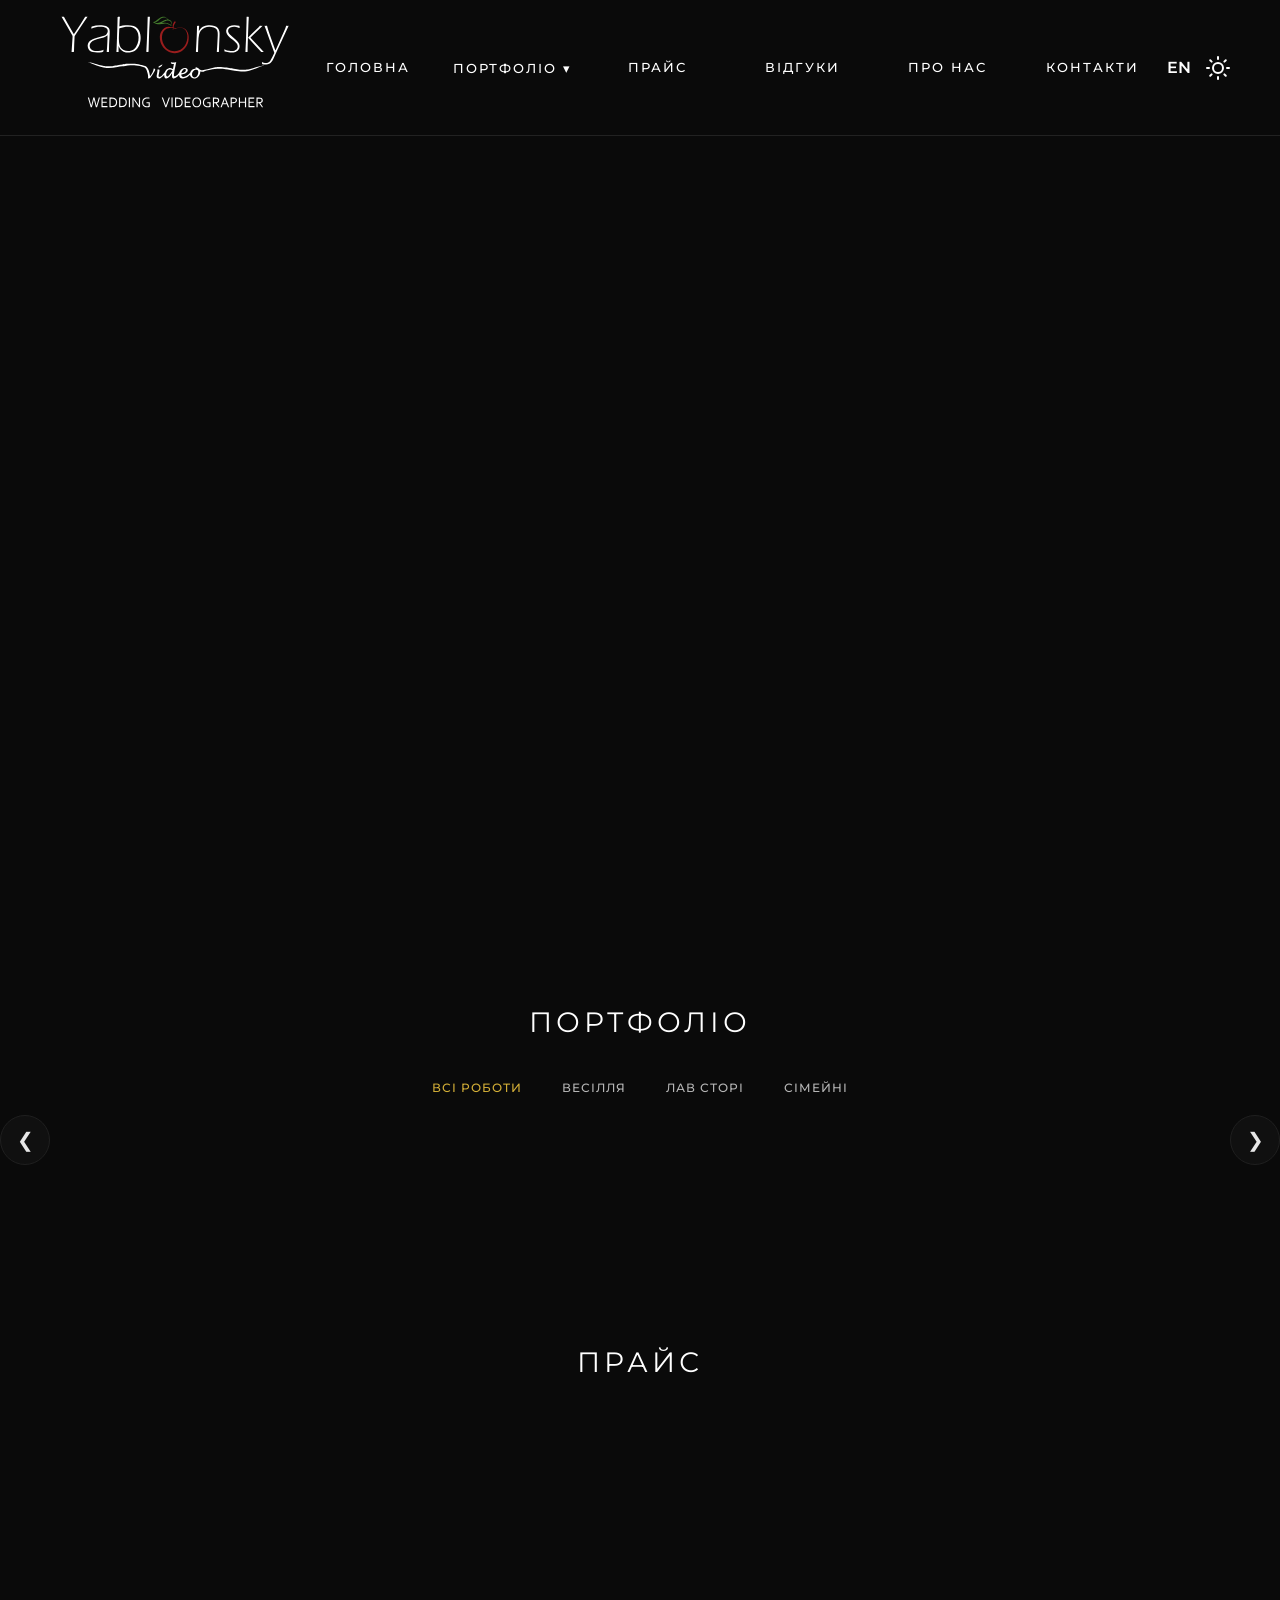
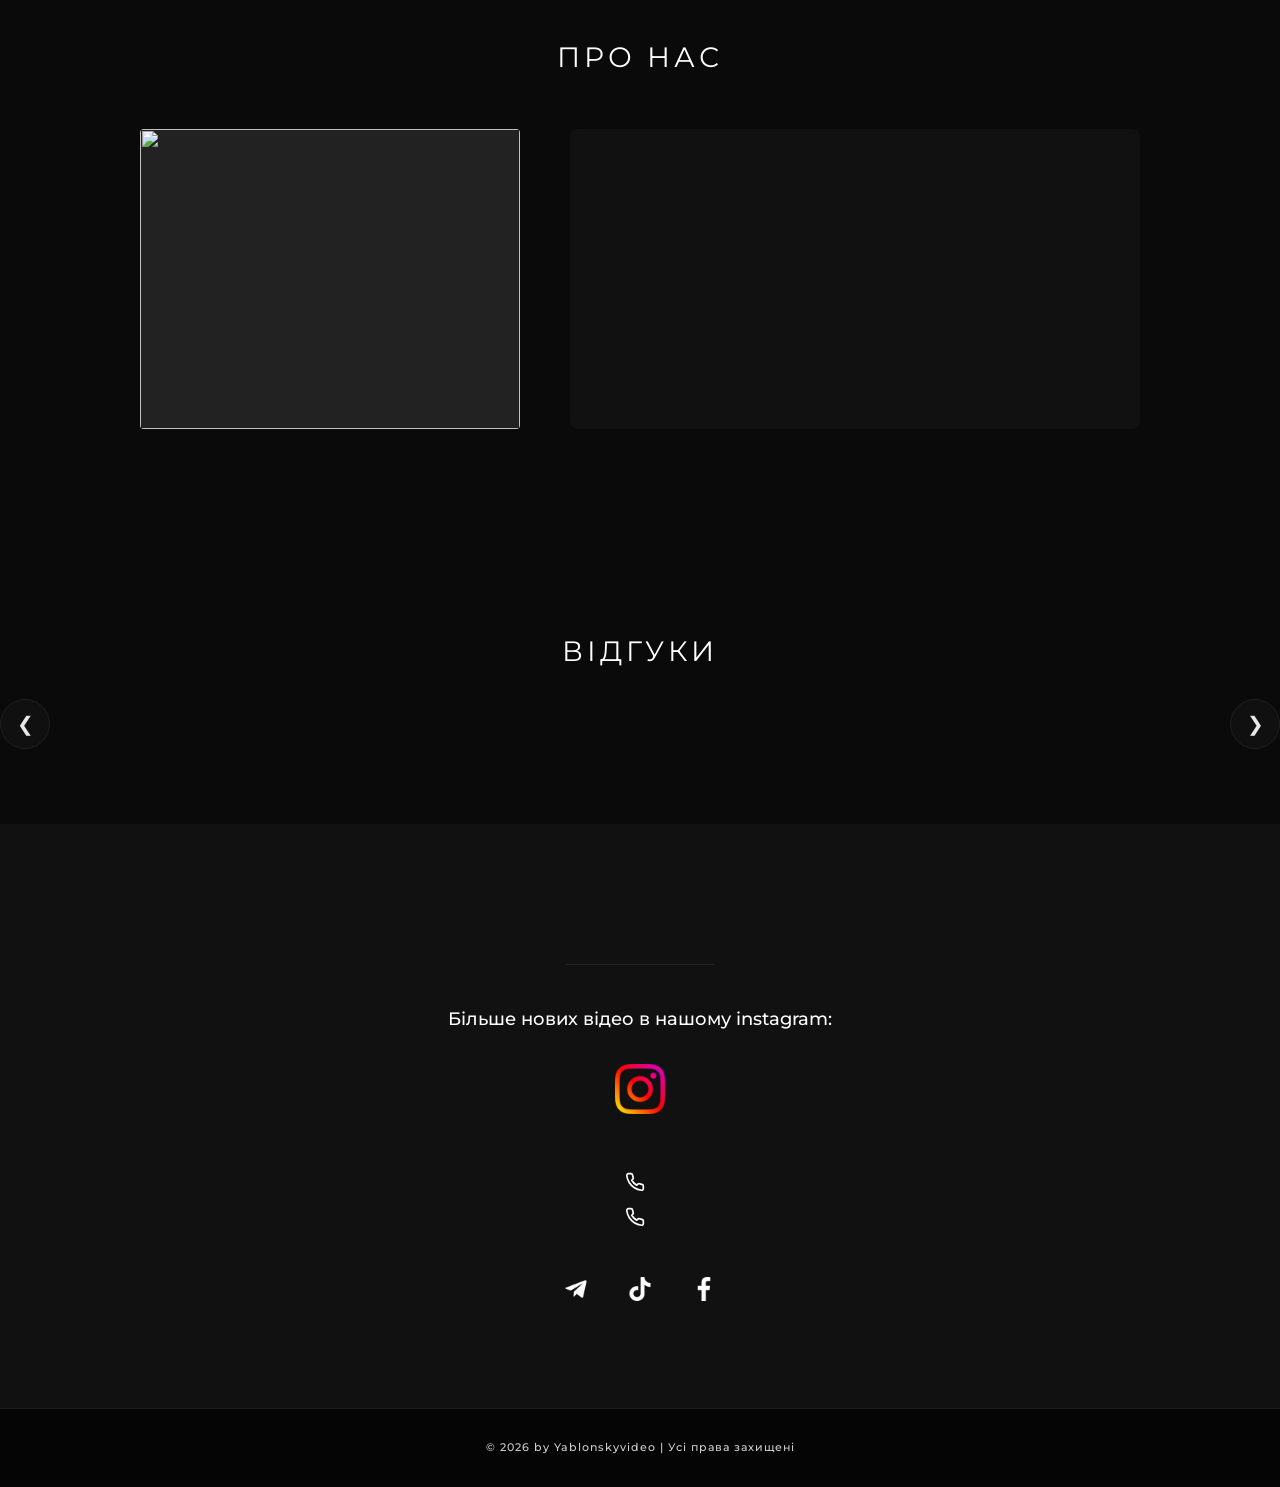
==== static/index.html @ 1088058c "Update index.html" ====
<!DOCTYPE html>
<html lang="uk">
<head>
    <meta charset="UTF-8">
    <meta name="viewport" content="width=device-width, initial-scale=1.0">
    <title>Yablonsky video / wedding videographer</title>
    <style>
        .header {
            display: grid !important;
            grid-template-columns: 1fr auto 1fr !important;
            align-items: center !important;
            min-height: 80px !important;
            background-color: #0a0a0a !important;
            visibility: visible !important;
            position: fixed !important;
            width: 100% !important;
            top: 0 !important;
            z-index: 1000 !important;
        }
        .logo-container {
            width: 250px !important;
            min-height: 50px !important;
        }
    </style>
    <link rel="icon" href="assets/favicon.png?v=2" type="image/png">
    <link rel="preconnect" href="https://fonts.googleapis.com">
    <link rel="preconnect" href="https://fonts.gstatic.com" crossorigin>
    <link href="https://fonts.googleapis.com/css2?family=Montserrat:wght@300;400;500;600&family=Playfair+Display:ital@1&display=swap" rel="stylesheet">
    <link rel="stylesheet" href="style.css">
</head>
<body data-theme="dark">
<header class="header">
    <a href="#hero" class="logo-container" id="logo-wrapper"></a>
    <nav class="nav">
        <a href="#hero" data-i18n="nav_home">ГОЛОВНА</a>
        <div class="dropdown">
            <a href="#portfolio" class="dropbtn" id="main-portfolio-btn" data-i18n="nav_portfolio">ПОРТФОЛІО ▾</a>
            <div class="dropdown-content">
                <a href="#portfolio" data-category="wedding" data-i18n="nav_wedding">ВЕСІЛЛЯ</a>
                <a href="#portfolio" data-category="lovestory" data-i18n="nav_lovestory">ЛАВ СТОРІ</a>
                <a href="#portfolio" data-category="family" data-i18n="nav_family">СІМЕЙНІ/ХРЕСТИНИ</a>
            </div>
        </div>
        <a href="#prices" data-i18n="nav_prices">ПРАЙС</a>
        <a href="#reviews" data-i18n="nav_reviews">ВІДГУКИ</a>
        <a href="#about" data-i18n="nav_about">ПРО НАС</a>
        <a href="#contacts" data-i18n="nav_contacts">КОНТАКТИ</a>
    </nav>
    <div class="header-actions">
        <button id="lang-toggle" class="lang-btn">EN</button>
        <button id="theme-toggle">
            <svg class="icon-sun" xmlns="http://www.w3.org/2000/svg" viewBox="0 0 24 24" fill="none" stroke="currentColor" stroke-width="2" stroke-linecap="round" stroke-linejoin="round">
                <circle cx="12" cy="12" r="5"></circle>
                <line x1="12" y1="1" x2="12" y2="3"></line>
                <line x1="12" y1="21" x2="12" y2="23"></line>
                <line x1="4.22" y1="4.22" x2="5.64" y2="5.64"></line>
                <line x1="18.36" y1="18.36" x2="19.78" y2="19.78"></line>
                <line x1="1" y1="12" x2="3" y2="12"></line>
                <line x1="21" y1="12" x2="23" y2="12"></line>
                <line x1="4.22" y1="19.78" x2="5.64" y2="18.36"></line>
                <line x1="18.36" y1="5.64" x2="19.78" y2="4.22"></line>
            </svg>
            <svg class="icon-moon" xmlns="http://www.w3.org/2000/svg" viewBox="0 0 24 24" fill="none" stroke="currentColor" stroke-width="2" stroke-linecap="round" stroke-linejoin="round">
                <path d="M21 12.79A9 9 0 1 1 11.21 3 7 7 0 0 0 21 12.79z"></path>
            </svg>
        </button>
        <button id="mobile-menu-btn" class="mobile-only">
            <svg xmlns="http://www.w3.org/2000/svg" width="24" height="24" viewBox="0 0 24 24" fill="none" stroke="currentColor" stroke-width="2" stroke-linecap="round" stroke-linejoin="round"><line x1="3" y1="12" x2="21" y2="12"></line><line x1="3" y1="6" x2="21" y2="6"></line><line x1="3" y1="18" x2="21" y2="18"></line></svg>
        </button>
    </div>
</header>

<div class="mobile-nav-overlay" id="mobile-nav">
    <button id="close-mobile-nav">
        <svg xmlns="http://www.w3.org/2000/svg" width="32" height="32" viewBox="0 0 24 24" fill="none" stroke="currentColor" stroke-width="2" stroke-linecap="round" stroke-linejoin="round"><line x1="18" y1="6" x2="6" y2="18"></line><line x1="6" y1="6" x2="18" y2="18"></line></svg>
    </button>
    <a href="#hero" class="mob-link" data-i18n="nav_home">ГОЛОВНА</a>
    <a href="#portfolio" class="mob-link" data-i18n="nav_portfolio">ПОРТФОЛІО</a>
    <a href="#prices" class="mob-link" data-i18n="nav_prices">ПРАЙС</a>
    <a href="#reviews" class="mob-link" data-i18n="nav_reviews">ВІДГУКИ</a>
    <a href="#about" class="mob-link" data-i18n="nav_about">ПРО НАС</a>
    <a href="#contacts" class="mob-link" data-i18n="nav_contacts">КОНТАКТИ</a>
</div>

<section id="hero" class="hero">
    <video class="hero-bg" id="main-bg-video" autoplay loop muted playsinline>
        <source src="assets/bg-video.mp4" type="video/mp4">
    </video>
</section>

<section id="portfolio" class="portfolio-section fade-in">
    <div class="portfolio-header">
        <h2 class="section-title" data-i18n="section_portfolio">Портфоліо</h2>
        <div class="portfolio-filters" id="portfolio-filters">
            <button class="filter-btn active" data-filter="all" data-i18n="btn_all">Всі роботи</button>
            <button class="filter-btn" data-filter="wedding" data-i18n="btn_wed">Весілля</button>
            <button class="filter-btn" data-filter="lovestory" data-i18n="btn_love">Лав сторі</button>
            <button class="filter-btn" data-filter="family" data-i18n="btn_fam">Сімейні</button>
        </div>
    </div>
    <div class="carousel-container">
        <button class="carousel-btn prev" id="car-prev">❮</button>
        <div class="carousel-viewport">
            <div class="carousel-track" id="portfolio-grid"></div>
        </div>
        <button class="carousel-btn next" id="car-next">❯</button>
    </div>
</section>

<section id="prices" class="prices-section fade-in">
    <h2 class="section-title" data-i18n="section_prices">Прайс</h2>
    <div class="price-grid" id="price-grid-container"></div>
</section>

<section id="about" class="about-section fade-in">
    <h2 class="section-title" data-i18n="section_about">Про нас</h2>
    <div class="section-container">
        <div class="about-grid">
            <div class="about-image">
                <img src="" id="about-img">
            </div>
            <div class="about-text" id="about-text-container"></div>
        </div>
    </div>
</section>

<section id="reviews" class="reviews-section fade-in">
    <h2 class="section-title" data-i18n="section_reviews">Відгуки</h2>
    <div class="carousel-container">
        <button class="carousel-btn prev" id="rev-prev">❮</button>
        <div class="carousel-viewport">
            <div class="carousel-track" id="reviews-grid"></div>
        </div>
        <button class="carousel-btn next" id="rev-next">❯</button>
    </div>
</section>

<section id="contacts" class="contacts-section fade-in">
    <div class="central-content">
        <h2 id="contact-title"></h2>
        <p id="contact-subtitle"></p>

        <div class="separator"></div>

        <p class="insta-text" data-i18n="insta_text">Більше нових відео в нашому instagram:</p>

        <a href="#" class="instagram-main" id="main-insta-link" target="_blank" rel="noopener noreferrer">
            <img src="assets/inst.png" class="insta-img">
        </a>

        <div class="phones">
            <a href="#" id="phone1" class="phone-link">
                <svg viewBox="0 0 24 24" width="20" height="20" stroke="currentColor" fill="none" stroke-width="2" stroke-linecap="round" stroke-linejoin="round"><path d="M22 16.92v3a2 2 0 0 1-2.18 2 19.79 19.79 0 0 1-8.63-3.07 19.5 19.5 0 0 1-6-6 19.79 19.79 0 0 1-3.07-8.67A2 2 0 0 1 4.11 2h3a2 2 0 0 1 2 1.72 12.84 12.84 0 0 0 .7 2.81 2 2 0 0 1-.45 2.11L8.09 9.91a16 16 0 0 0 6 6l1.27-1.27a2 2 0 0 1 2.11-.45 12.84 12.84 0 0 0 2.81.7A2 2 0 0 1 22 16.92z"></path></svg>
                <span id="phone1-text"></span>
            </a>
            <a href="#" id="phone2" class="phone-link">
                <svg viewBox="0 0 24 24" width="20" height="20" stroke="currentColor" fill="none" stroke-width="2" stroke-linecap="round" stroke-linejoin="round"><path d="M22 16.92v3a2 2 0 0 1-2.18 2 19.79 19.79 0 0 1-8.63-3.07 19.5 19.5 0 0 1-6-6 19.79 19.79 0 0 1-3.07-8.67A2 2 0 0 1 4.11 2h3a2 2 0 0 1 2 1.72 12.84 12.84 0 0 0 .7 2.81 2 2 0 0 1-.45 2.11L8.09 9.91a16 16 0 0 0 6 6l1.27-1.27a2 2 0 0 1 2.11-.45 12.84 12.84 0 0 0 2.81.7A2 2 0 0 1 22 16.92z"></path></svg>
                <span id="phone2-text"></span>
            </a>
        </div>

        <div class="social-icons">
            <a href="#" class="social-link" id="tg-link" target="_blank" rel="noopener noreferrer">
                <img src="assets/tg.png" class="social-img">
            </a>
            <a href="#" class="social-link" id="tt-link" target="_blank" rel="noopener noreferrer">
                <img src="assets/tik-tok.png" class="social-img">
            </a>
            <a href="#" class="social-link" id="fb-link" target="_blank" rel="noopener noreferrer">
                <img src="assets/facebook.png" class="social-img">
            </a>
        </div>
    </div>
</section>

<button id="scrollTopBtn" class="scroll-top-btn">▲</button>

<footer class="footer">
    <p id="footer-text" data-i18n="footer_text">© 2026 by Yablonskyvideo | Усі права захищені</p>
</footer>

<script src="lang.js"></script>
<script src="script.js"></script>
</body>
</html>
---- static/style.css ----
:root {
    color-scheme: light dark;
    --bg: #ffffff;
    --text: #050505;
    --accent: #b59551;
    --header-bg: rgba(255, 255, 255, 0.95);
    --line: #e0e0e0;
    --card-bg: #f8f7f5;
    --footer-bg: #e6e6e6;
}

[data-theme="dark"] {
    --bg: #0a0a0a;
    --text: #ffffff;
    --accent: #d4af37;
    --header-bg: rgba(10, 10, 10, 0.95);
    --line: #222222;
    --card-bg: #111111;
    --footer-bg: #050505;
}

::-webkit-scrollbar { width: 8px; height: 8px; }
::-webkit-scrollbar-track { background: var(--bg); }
::-webkit-scrollbar-thumb { background: var(--line); border-radius: 4px; }
::-webkit-scrollbar-thumb:hover { background: var(--accent); }

* { margin: 0; padding: 0; box-sizing: border-box; }
html { scroll-behavior: smooth; }

body {
    background-color: var(--bg);
    color: var(--text);
    font-family: 'Montserrat', sans-serif;
    font-weight: 400;
    transition: background-color 0.4s ease, color 0.4s ease;
    line-height: 1.6;
    overflow-x: hidden;
}

.header {
    background-color: var(--header-bg);
    padding: 15px 50px;
    display: grid;
    grid-template-columns: 1fr auto 1fr;
    align-items: center;
    position: fixed;
    width: 100%;
    top: 0;
    z-index: 1000;
    backdrop-filter: blur(10px);
    -webkit-backdrop-filter: blur(10px);
    border-bottom: 1px solid var(--line);
    transition: transform 0.4s cubic-bezier(0.33, 1, 0.68, 1), background-color 0.4s ease, border-color 0.4s ease;
    transform: translateZ(0);
    will-change: transform, background-color;
}

.header--hidden {
    transform: translateY(-100%) translateZ(0);
}

.logo-container {
    justify-self: start;
    display: block;
    width: 250px;
    text-decoration: none;
    cursor: pointer;
    position: relative;
    padding: 0;
    margin-top: -30px;
    margin-bottom: 10px;
}

.logo-container img, .logo-container svg {
    width: 100%;
    height: auto;
    display: block;
    position: relative;
    z-index: 2;
}

[data-theme="dark"] .logo-container svg .st0,
[data-theme="dark"] .logo-container svg path[fill="#4D4D4D"],
[data-theme="dark"] .logo-container svg path[fill="#4d4d4d"] {
    fill: #ffffff !important;
}

.snow-wrapper {
    position: absolute;
    top: 0;
    left: 0;
    width: 100%;
    height: 100%;
    pointer-events: none;
    z-index: 3;
    transition: opacity 0.5s ease;
}

.header--hidden .snow-wrapper {
    opacity: 0;
}

.snow-particle {
    position: absolute;
    background-color: var(--text);
    border-radius: 50%;
    pointer-events: none;
    animation: snowFall linear infinite;
}

@keyframes snowFall {
    0% { transform: translateY(0) translateX(0); opacity: 0; }
    10% { opacity: 0.8; }
    80% { opacity: 0.8; }
    100% { transform: translateY(350px) translateX(20px); opacity: 0; }
}

.nav {
    justify-self: center;
    display: flex;
    align-items: center;
    gap: 10px;
}

.nav a, .dropbtn {
    color: var(--text);
    text-decoration: none;
    font-size: 13px;
    font-weight: 500;
    letter-spacing: 2px;
    text-transform: uppercase;
    transition: color 0.3s ease;
    cursor: pointer;
    width: 135px;
    text-align: center;
    display: inline-block;
}

.nav a:hover, .dropbtn:hover { color: var(--accent); }

.dropdown { position: relative; display: inline-block; }
.dropdown-content {
    display: none;
    position: absolute;
    background-color: var(--header-bg);
    min-width: 200px;
    box-shadow: 0px 8px 16px 0px rgba(0,0,0,0.2);
    z-index: 1;
    top: 100%;
    left: 50%;
    transform: translateX(-50%);
    border: 1px solid var(--line);
    padding: 10px 0;
}

.dropdown-content a {
    color: var(--text);
    padding: 12px 16px;
    text-decoration: none;
    display: block;
    text-align: center;
    width: 100%;
}

.dropdown-content a:hover { background-color: var(--card-bg); }
.dropdown:hover .dropdown-content { display: block; }

.header-actions {
    justify-self: end;
    display: flex;
    align-items: center;
    gap: 15px;
}

.lang-btn {
    background: transparent;
    border: none;
    color: var(--text);
    font-family: 'Montserrat', sans-serif;
    font-weight: 600;
    font-size: 16px;
    cursor: pointer;
    padding: 0;
    transition: color 0.3s ease;
    display: flex;
    align-items: center;
    justify-content: center;
}

.lang-btn:hover { color: var(--accent); }

#theme-toggle {
    background: none;
    border: none;
    color: var(--text);
    cursor: pointer;
    width: 24px;
    height: 24px;
    position: relative;
    transition: color 0.3s ease;
    padding: 0;
    display: flex;
    align-items: center;
    justify-content: center;
}

#theme-toggle svg {
    position: absolute;
    top: 0;
    left: 0;
    width: 100%;
    height: 100%;
    transition: opacity 0.3s ease, transform 0.5s ease;
}

[data-theme="dark"] .icon-sun { opacity: 1; transform: rotate(0deg); }
[data-theme="dark"] .icon-moon { opacity: 0; transform: rotate(90deg); }
[data-theme="light"] .icon-sun { opacity: 0; transform: rotate(-90deg); }
[data-theme="light"] .icon-moon { opacity: 1; transform: rotate(0deg); }

.mobile-only { display: none; background: none; border: none; color: var(--text); cursor: pointer; padding: 0; }

.mobile-nav-overlay {
    position: fixed;
    top: 0;
    left: 0;
    width: 100%;
    height: 100%;
    background-color: var(--bg);
    z-index: 9999;
    display: none;
    flex-direction: column;
    align-items: center;
    justify-content: center;
    gap: 40px;
    opacity: 0;
    transition: opacity 0.3s ease;
}

.mobile-nav-overlay.active { display: flex; opacity: 1; }

.mobile-nav-overlay .mob-link {
    color: var(--text);
    text-decoration: none;
    font-size: 22px;
    font-weight: 500;
    letter-spacing: 2px;
    text-transform: uppercase;
}

#close-mobile-nav {
    position: absolute;
    top: 30px;
    right: 30px;
    background: none;
    border: none;
    color: var(--text);
    cursor: pointer;
}

.hero {
    height: 100vh;
    width: 100%;
    position: relative;
    background-color: var(--bg);
    overflow: hidden;
    transform: translateZ(0);
}

.hero-bg {
    position: absolute;
    top: 0;
    left: 0;
    width: 100%;
    height: 100%;
    object-fit: cover;
    z-index: 0;
    pointer-events: none;
}

.section-title {
    text-align: center;
    font-size: 28px;
    font-weight: 400;
    letter-spacing: 4px;
    text-transform: uppercase;
    margin-bottom: 50px;
    color: var(--text);
}

section { padding: 100px 0; overflow: hidden; }

.fade-in {
    opacity: 0;
    transform: translateY(40px);
    transition: opacity 0.8s ease-out, transform 0.8s ease-out;
}

.fade-in.visible { opacity: 1; transform: translateY(0); }

.portfolio-header { text-align: center; margin-bottom: 40px; }
.portfolio-filters { display: flex; justify-content: center; gap: 20px; margin-top: -20px; }

.filter-btn {
    background: none;
    border: none;
    color: var(--text);
    font-family: 'Montserrat', sans-serif;
    font-size: 12px;
    font-weight: 500;
    letter-spacing: 1px;
    text-transform: uppercase;
    cursor: pointer;
    padding: 5px 10px;
    transition: color 0.3s ease;
    opacity: 0.7;
}

.filter-btn:hover, .filter-btn.active { opacity: 1; color: var(--accent); }

.carousel-container {
    display: flex;
    align-items: center;
    position: relative;
    max-width: 1400px;
    margin: 0 auto;
    padding: 0 60px;
}

.carousel-viewport { overflow: hidden; width: 100%; }

.carousel-track {
    display: flex;
    width: 100%;
    align-items: stretch;
    overflow-x: auto;
    scroll-snap-type: x mandatory;
    scrollbar-width: none;
    -ms-overflow-style: none;
    -webkit-overflow-scrolling: touch;
}

.carousel-track::-webkit-scrollbar { display: none; }

.video-item-wrap, .review-item-wrap {
    flex: 0 0 50%;
    padding: 0 15px;
    box-sizing: border-box;
    scroll-snap-align: center;
}

.review-item-wrap { display: flex; }

.carousel-btn {
    position: absolute;
    z-index: 20;
    background: var(--card-bg);
    border: 1px solid var(--line);
    color: var(--text);
    width: 50px;
    height: 50px;
    border-radius: 50%;
    cursor: pointer;
    display: flex;
    align-items: center;
    justify-content: center;
    font-size: 20px;
    transition: 0.3s;
    opacity: 0.9;
}

.carousel-btn:hover { background: var(--text); color: var(--bg); opacity: 1; }
.carousel-btn.prev { left: 0; }
.carousel-btn.next { right: 0; }

.video-slide {
    position: relative;
    padding-bottom: 56.25%;
    height: 0;
    background: #000 !important;
    border-radius: 8px;
    overflow: hidden;
    width: 100%;
}

.video-item-wrap.hidden { display: none; }

.video-slide iframe {
    position: absolute;
    top: 0;
    left: 0;
    width: 100%;
    height: 100%;
    border: none;
    background: #000 !important;
}

.prices-section { background-color: var(--bg); padding: 100px 50px; }

.price-grid {
    display: grid;
    grid-template-columns: repeat(3, 1fr);
    gap: 30px;
    max-width: 1200px;
    margin: 0 auto;
    align-items: stretch;
}

.price-card {
    background-color: var(--card-bg);
    padding: 40px 30px;
    text-align: center;
    display: flex;
    flex-direction: column;
    align-items: center;
    height: 100%;
}

.price-card h3 {
    font-weight: 400;
    font-size: 20px;
    margin-bottom: 25px;
    letter-spacing: 1px;
    text-transform: uppercase;
    height: 70px;
    display: flex;
    align-items: center;
    justify-content: center;
    text-align: center;
    width: 100%;
}

.price-img-container {
    width: 100%;
    height: 220px;
    background-color: var(--line);
    overflow: hidden;
    flex-shrink: 0;
}

.price-img-container img { width: 100%; height: 100%; object-fit: cover; }

.price-val {
    font-size: 22px;
    color: var(--text);
    padding: 15px 0;
    background-color: var(--bg);
    width: 85%;
    text-align: center;
    flex-shrink: 0;
    margin-top: -25px;
    margin-bottom: 30px;
    position: relative;
    z-index: 2;
}

.price-card ul {
    list-style: none;
    margin-bottom: 40px;
    font-size: 14px;
    opacity: 1;
    text-align: left;
    flex-grow: 1;
    width: 100%;
}

.price-card li { margin-bottom: 15px; display: flex; align-items: flex-start; }

.order-btn {
    display: inline-block;
    padding: 12px 30px;
    border: none;
    box-shadow: inset 0 0 0 1.5px var(--text);
    border-radius: 25px;
    color: var(--text);
    text-decoration: none;
    font-size: 12px;
    font-weight: 500;
    letter-spacing: 2px;
    text-transform: uppercase;
    transition: 0.3s;
    margin-top: auto;
    width: max-content;
    text-align: center;
    transform: translateZ(0);
}

.order-btn:hover { background: var(--text); color: var(--bg); }

.about-section { background-color: var(--bg); padding: 100px 50px; }

.about-grid {
    display: grid;
    grid-template-columns: 1fr 1.5fr;
    gap: 50px;
    max-width: 1000px;
    margin: 0 auto;
    align-items: stretch;
}

.about-image {
    width: 100%;
    height: 100%;
    min-height: 300px;
    background-color: var(--line);
    overflow: hidden;
    border-radius: 4px;
}

.about-image img { width: 100%; height: 100%; object-fit: cover; }

.about-text {
    background-color: var(--card-bg);
    padding: 40px;
    border-radius: 8px;
    font-size: 15px;
    line-height: 1.8;
    opacity: 1;
    display: flex;
    flex-direction: column;
    justify-content: center;
}

.about-text p { margin-bottom: 20px; }

.reviews-section { background-color: var(--bg); padding: 100px 0; }

.review-card {
    text-align: center;
    padding: 40px 30px;
    background-color: var(--card-bg);
    display: flex;
    flex-direction: column;
    justify-content: space-between;
    height: 100%;
    width: 100%;
    border-radius: 8px;
}

.review-card p {
    font-style: italic;
    font-size: 15px;
    line-height: 1.8;
    margin-bottom: 30px;
    flex-grow: 1;
    opacity: 0.9;
}

.review-avatar {
    width: 120px;
    height: 120px;
    border-radius: 50%;
    object-fit: cover;
    margin: 0 auto 20px auto;
    display: block;
    background-color: var(--line);
    flex-shrink: 0;
}

.review-card h4 { font-weight: 500; font-size: 18px; flex-shrink: 0; }

.contacts-section {
    display: flex;
    justify-content: center;
    text-align: center;
    background-color: var(--card-bg);
    padding: 100px 50px;
}

.central-content { max-width: 700px; width: 100%; }
.central-content h2 { font-size: 28px; font-weight: 400; margin-bottom: 20px; }
.separator { height: 1px; width: 150px; background-color: var(--line); margin: 40px auto; }
.insta-text { margin-bottom: 30px; font-size: 18px; font-weight: 500; }
.instagram-main { display: inline-block; margin: 0 auto 50px auto; }
.insta-img { width: 50px; height: 50px; transition: transform 0.3s ease; }
.insta-img:hover { transform: scale(1.1); }

.phones {
    display: flex;
    flex-direction: column;
    gap: 15px;
    margin-bottom: 50px;
    align-items: center;
}

.phone-link {
    display: flex;
    align-items: center;
    justify-content: center;
    gap: 10px;
    color: var(--text);
    text-decoration: none;
    font-size: 16px;
    font-weight: 500;
    letter-spacing: 1px;
    transition: color 0.3s ease;
}

.phone-link:hover { color: var(--accent); }

.social-icons { display: flex; justify-content: center; gap: 40px; }
.social-link { display: inline-block; }
.social-img { width: 24px; height: 24px; transition: 0.3s; }
[data-theme="dark"] .social-img { filter: brightness(0) invert(1); }
[data-theme="light"] .social-img { filter: brightness(0); }
.social-link:hover .social-img { opacity: 0.6; }

.footer {
    text-align: center;
    padding: 30px 20px;
    font-size: 11px;
    font-weight: 500;
    letter-spacing: 1px;
    opacity: 0.8;
    background-color: var(--footer-bg);
    border-top: 1px solid var(--line);
}

.scroll-top-btn {
    position: fixed;
    bottom: 30px;
    right: 30px;
    background-color: var(--card-bg);
    color: var(--text);
    border: 1px solid var(--line);
    border-radius: 50%;
    width: 50px;
    height: 50px;
    font-size: 20px;
    cursor: pointer;
    display: none;
    align-items: center;
    justify-content: center;
    z-index: 999;
    transition: 0.3s;
    opacity: 0;
    transform: translateY(20px);
}

.scroll-top-btn.show { display: flex; opacity: 1; transform: translateY(0); }
.scroll-top-btn:hover { background-color: var(--text); color: var(--bg); }

@media (max-width: 1100px) {
    .header { display: flex; justify-content: space-between; padding: 15px 20px; }
    .logo-container { width: 190px; margin-top: -30px; margin-bottom: 10px; }
    .nav { display: none; }
    .mobile-only { display: flex; }
    .price-grid, .about-grid { grid-template-columns: 1fr; }
    .video-item-wrap, .review-item-wrap { flex: 0 0 100%; }
    .carousel-container { padding: 0 50px; }
    .carousel-btn { width: 35px; height: 35px; font-size: 14px; }
    .carousel-btn.prev { left: 5px; }
    .carousel-btn.next { right: 5px; }
}
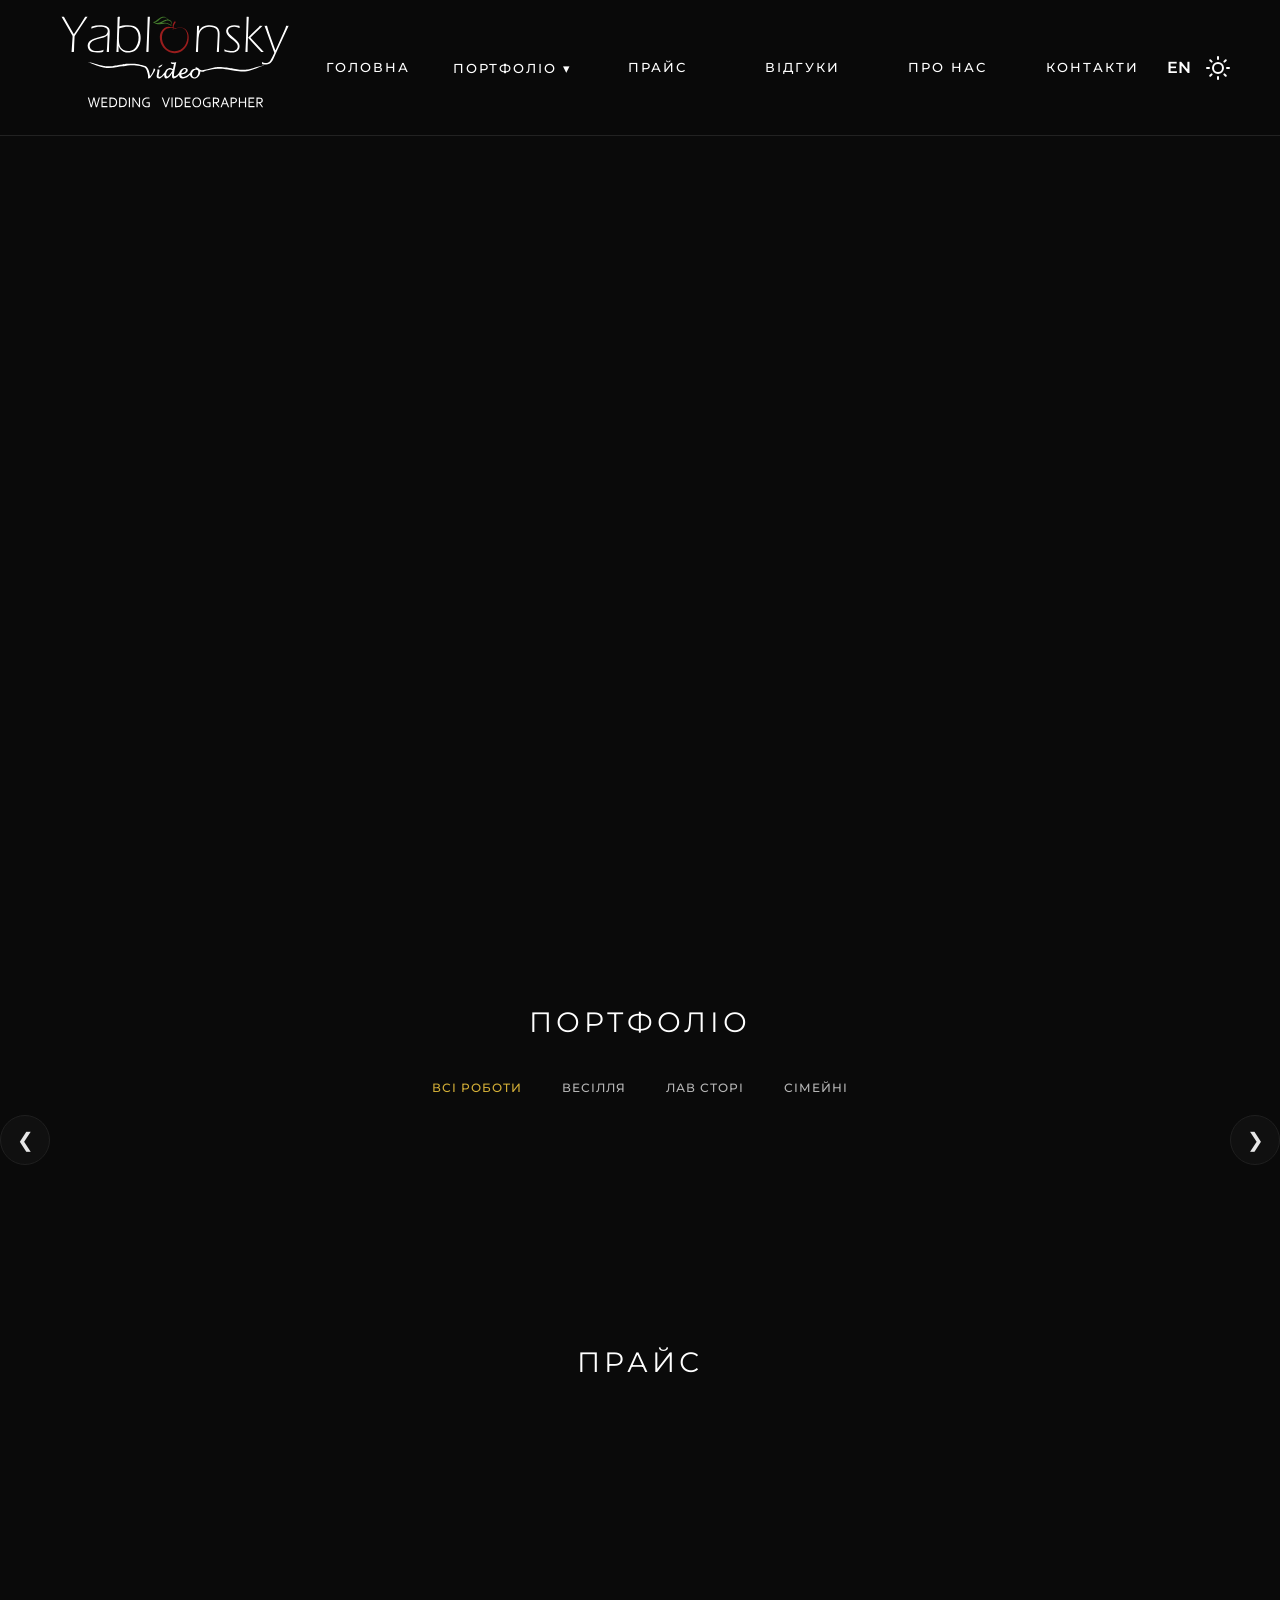
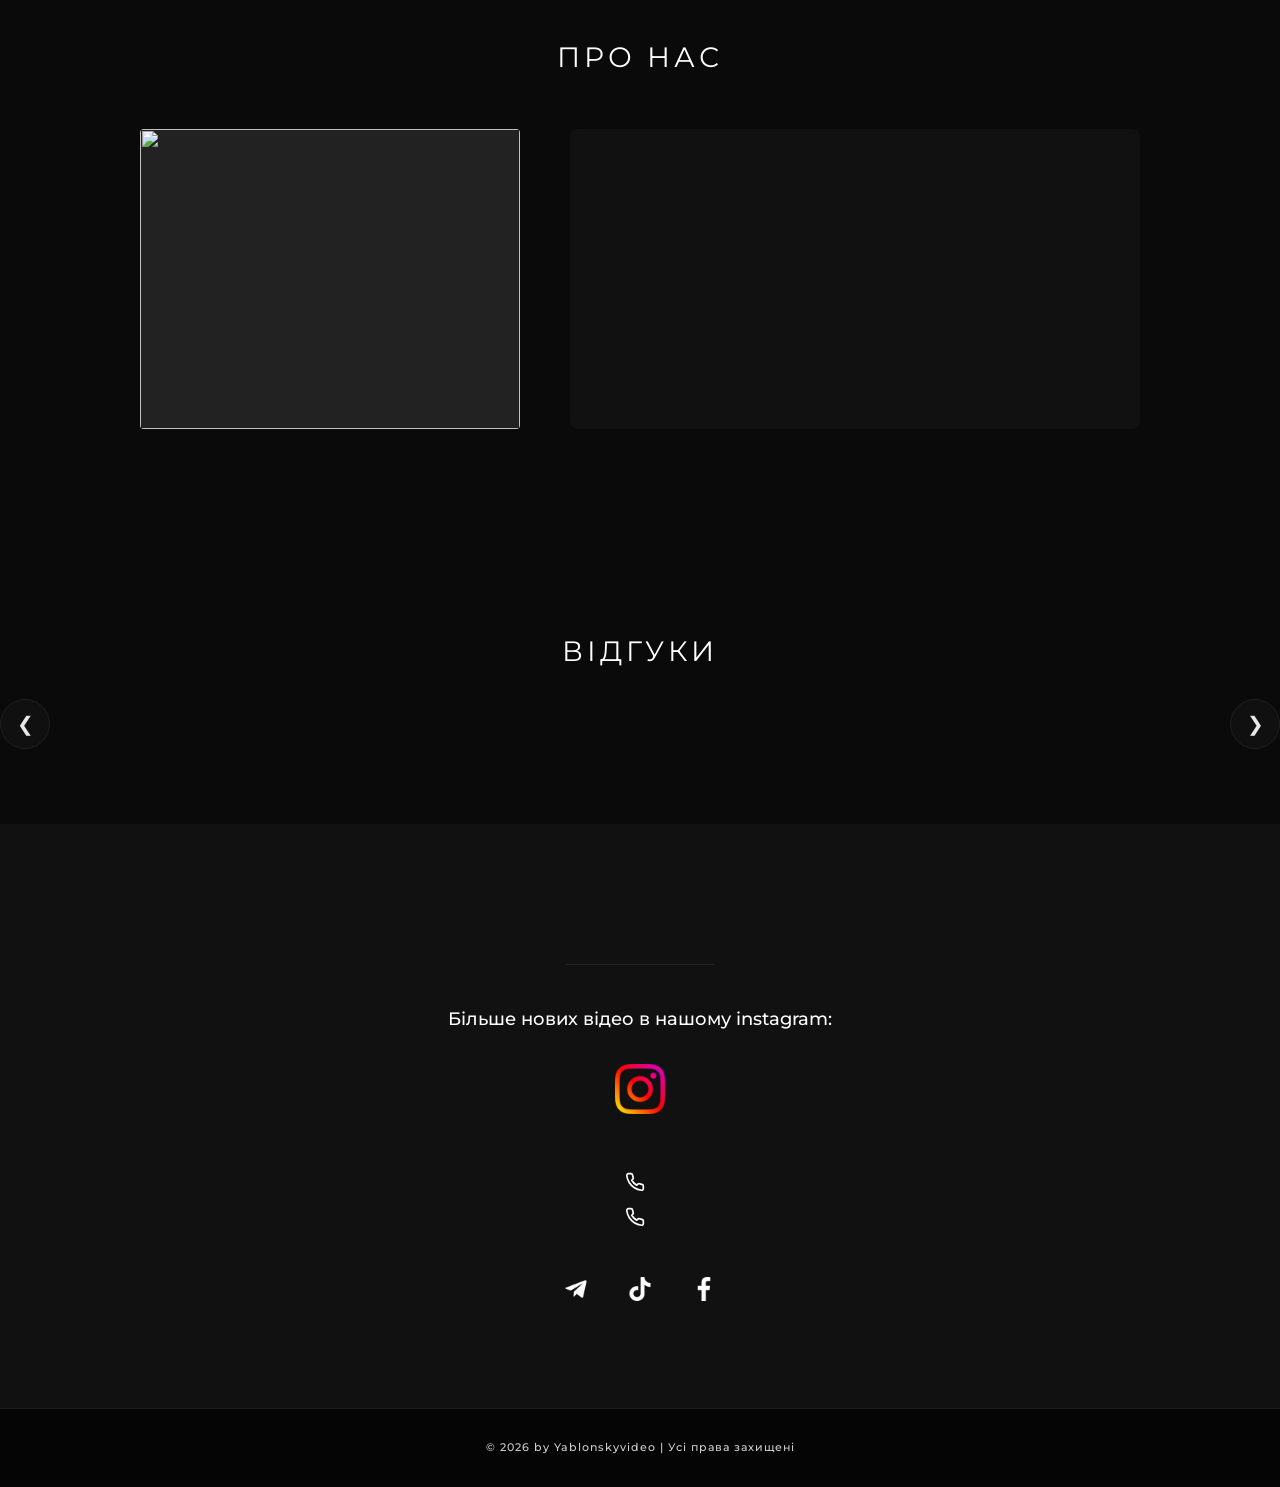
==== commit a6c1678e: "Update index.html" ====
--- a/static/index.html
+++ b/static/index.html
@@ -4,24 +4,6 @@
     <meta charset="UTF-8">
     <meta name="viewport" content="width=device-width, initial-scale=1.0">
     <title>Yablonsky video / wedding videographer</title>
-    <style>
-        .header {
-            display: grid !important;
-            grid-template-columns: 1fr auto 1fr !important;
-            align-items: center !important;
-            min-height: 80px !important;
-            background-color: #0a0a0a !important;
-            visibility: visible !important;
-            position: fixed !important;
-            width: 100% !important;
-            top: 0 !important;
-            z-index: 1000 !important;
-        }
-        .logo-container {
-            width: 250px !important;
-            min-height: 50px !important;
-        }
-    </style>
     <link rel="icon" href="assets/favicon.png?v=2" type="image/png">
     <link rel="preconnect" href="https://fonts.googleapis.com">
     <link rel="preconnect" href="https://fonts.gstatic.com" crossorigin>
--- a/static/style.css
+++ b/static/style.css
@@ -651,4 +651,4 @@
     .carousel-btn { width: 35px; height: 35px; font-size: 14px; }
     .carousel-btn.prev { left: 5px; }
     .carousel-btn.next { right: 5px; }
-}+}
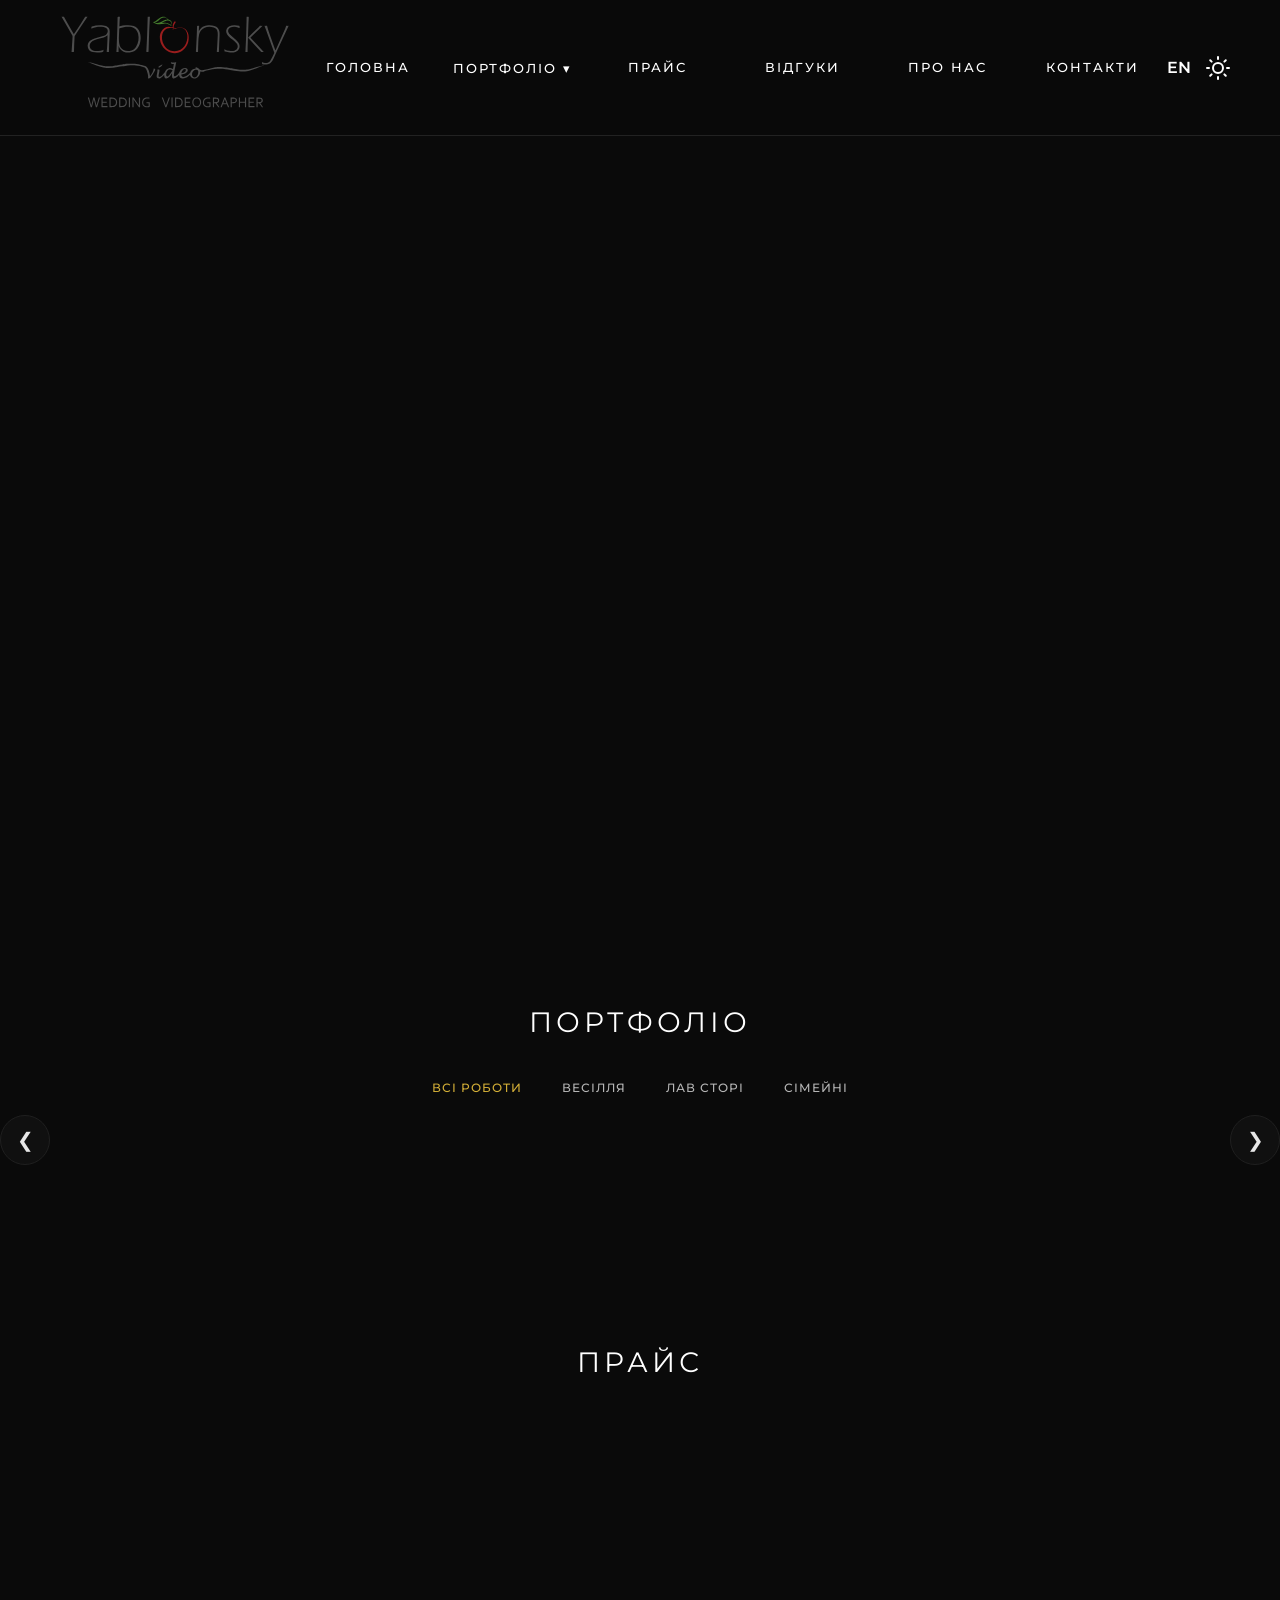
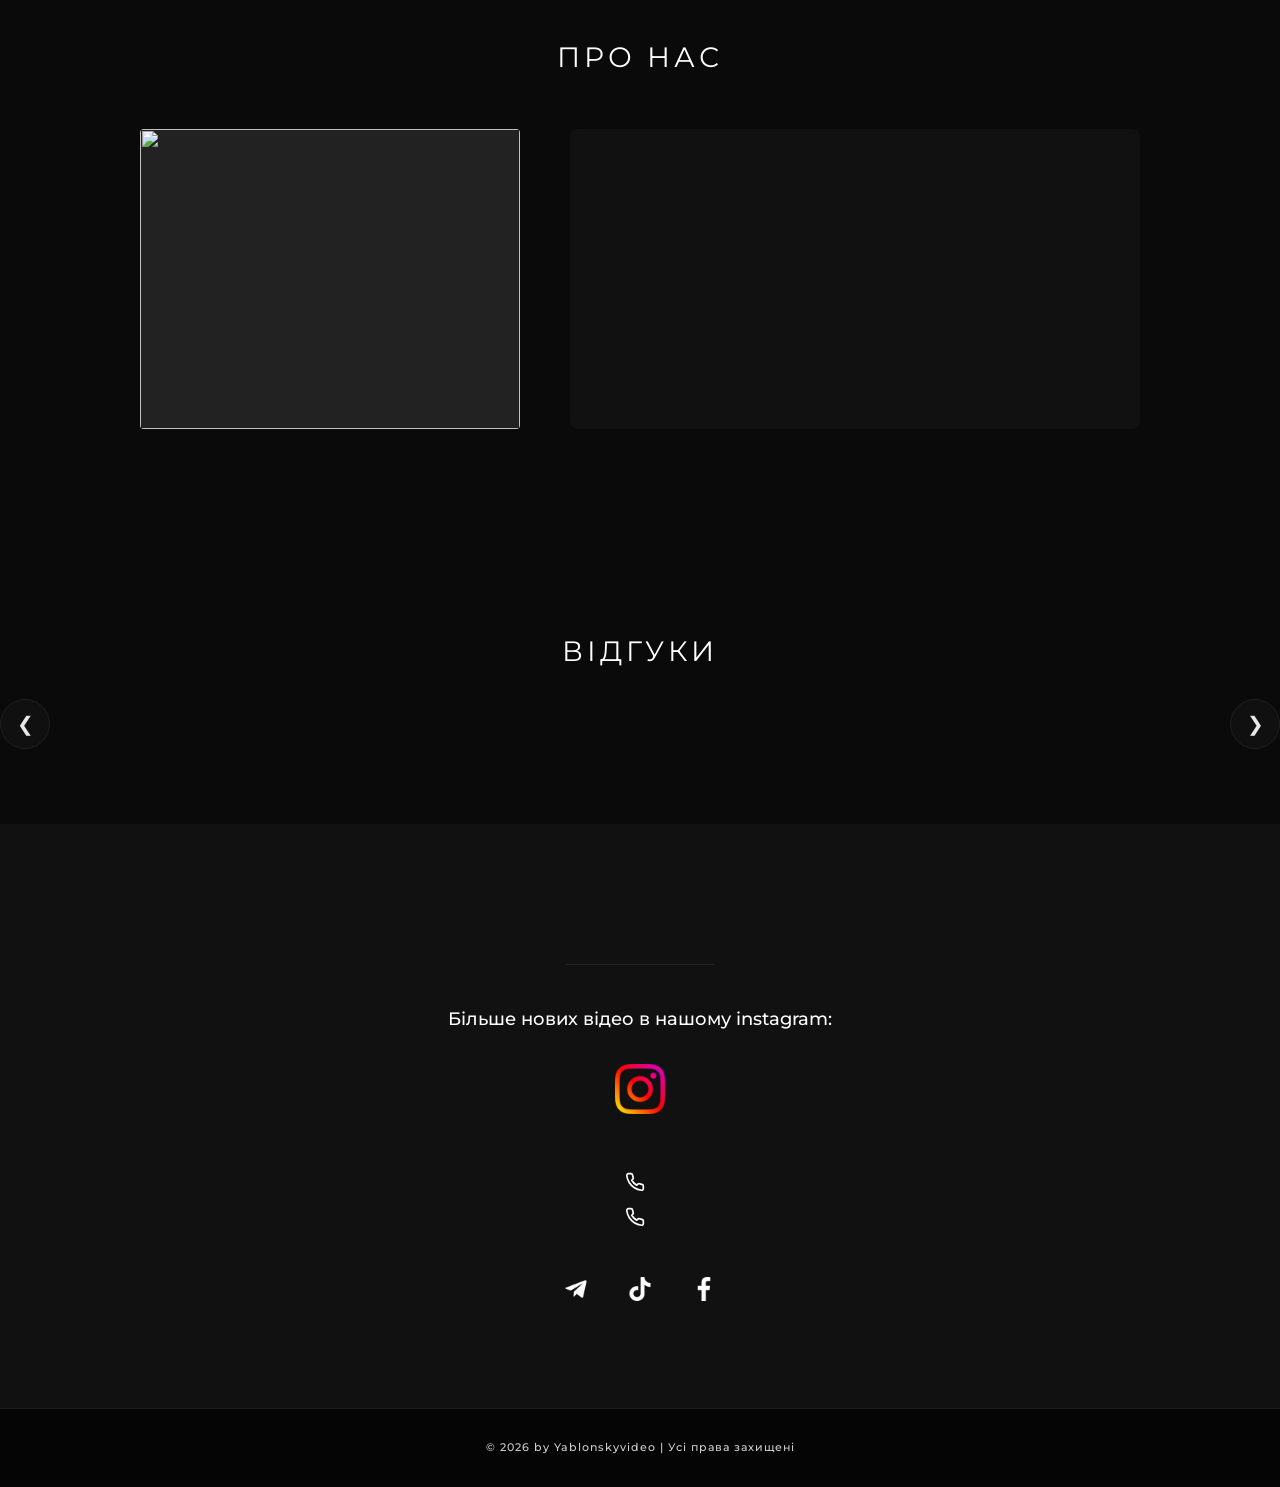
==== commit 9a9ae80d: "Update index.html" ====
--- a/static/index.html
+++ b/static/index.html
@@ -10,9 +10,11 @@
     <link href="https://fonts.googleapis.com/css2?family=Montserrat:wght@300;400;500;600&family=Playfair+Display:ital@1&display=swap" rel="stylesheet">
     <link rel="stylesheet" href="style.css">
 </head>
-<body data-theme="dark">
+<body>
 <header class="header">
-    <a href="#hero" class="logo-container" id="logo-wrapper"></a>
+    <a href="#hero" class="logo-container" id="logo-wrapper">
+    <img src="assets/Logo_grey-2-3.svg" alt="Yablonsky Video">
+</a>
     <nav class="nav">
         <a href="#hero" data-i18n="nav_home">ГОЛОВНА</a>
         <div class="dropdown">
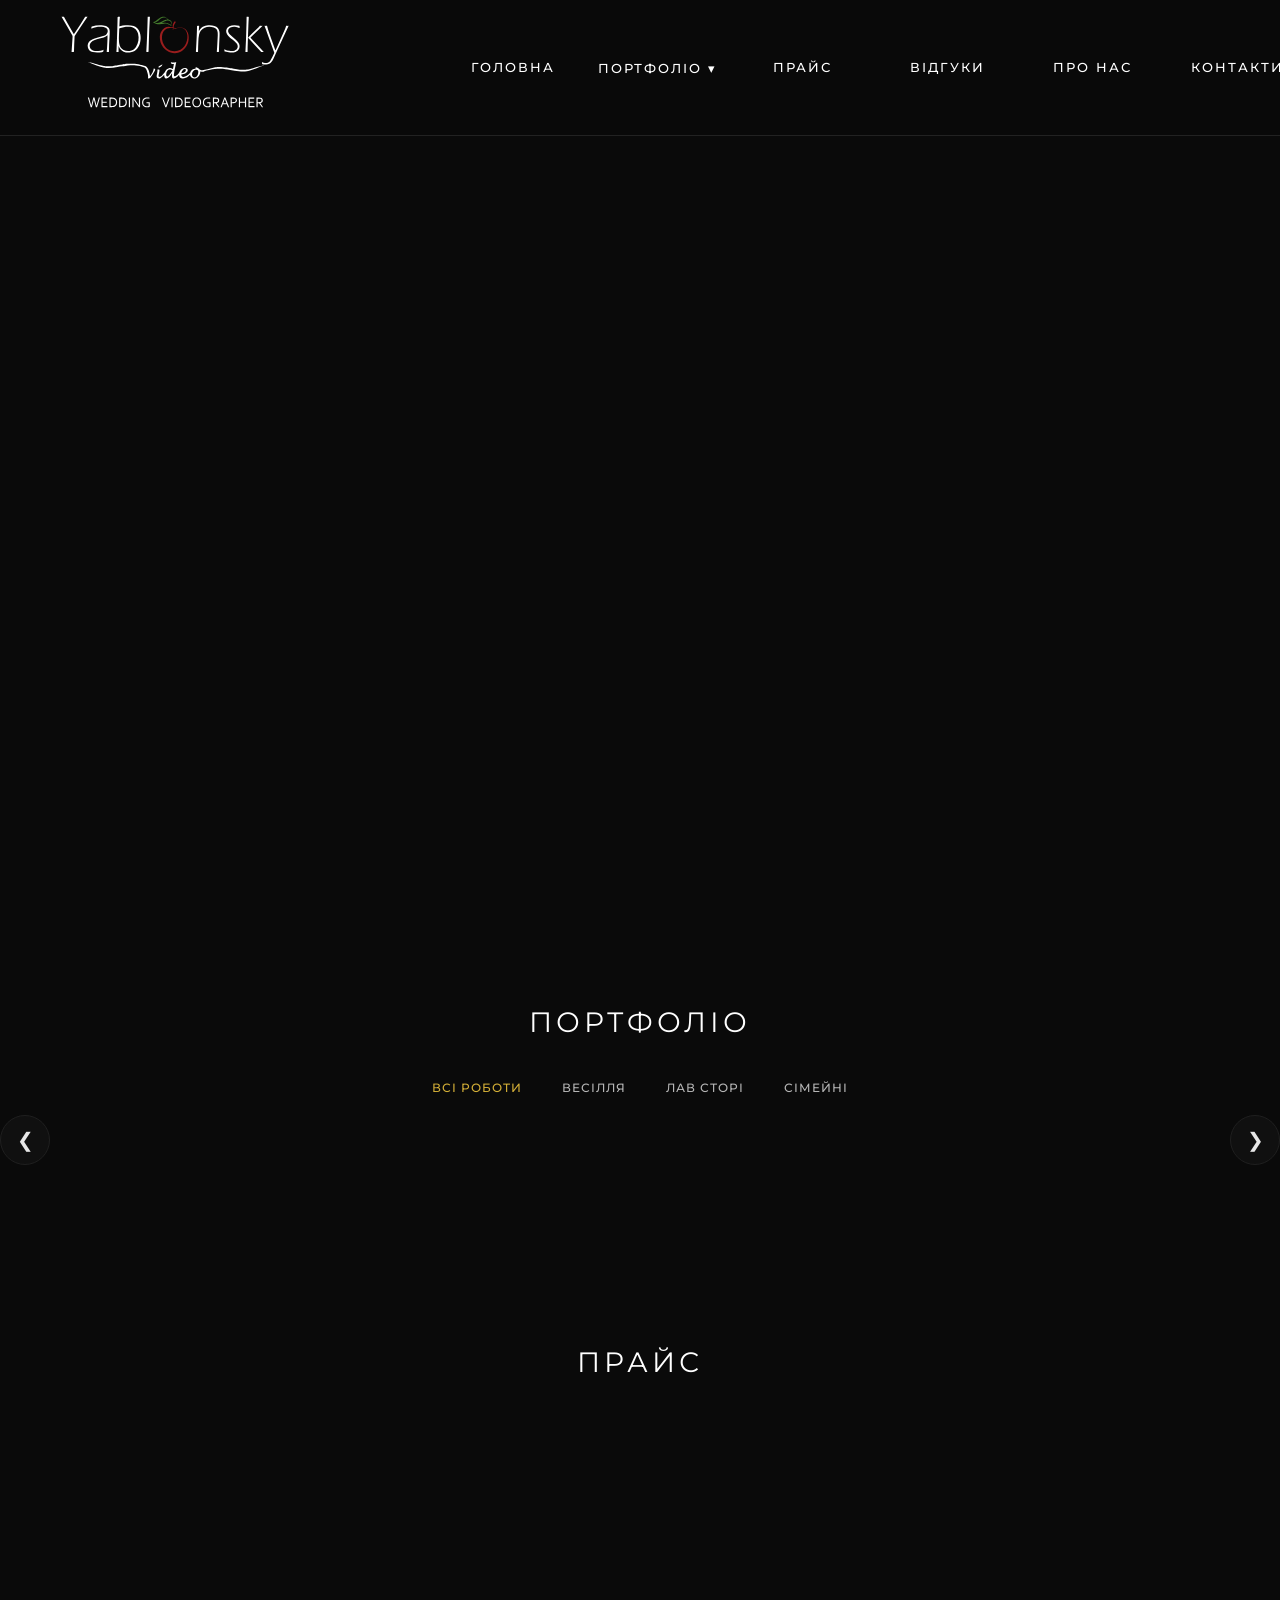
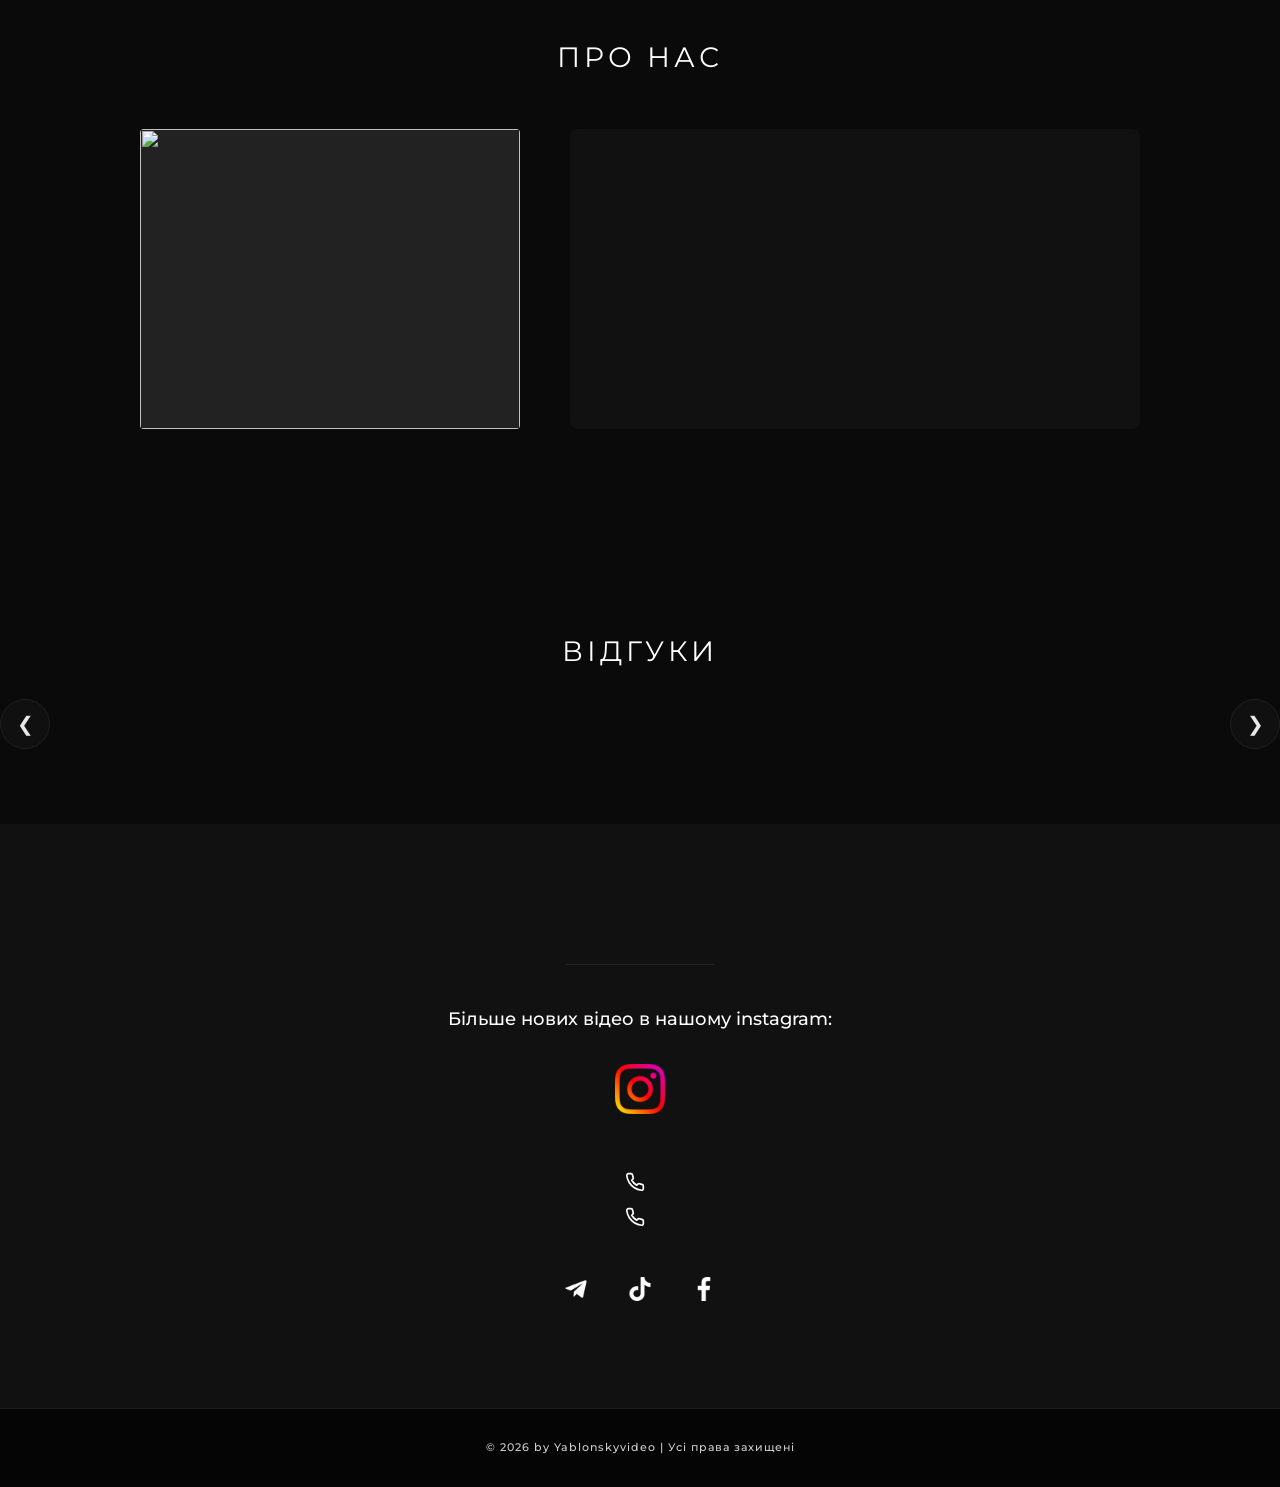
==== commit 4f8e1dba: "Update index.html" ====
--- a/static/index.html
+++ b/static/index.html
@@ -10,11 +10,10 @@
     <link href="https://fonts.googleapis.com/css2?family=Montserrat:wght@300;400;500;600&family=Playfair+Display:ital@1&display=swap" rel="stylesheet">
     <link rel="stylesheet" href="style.css">
 </head>
-<body>
+<body data-theme="dark">
 <header class="header">
     <a href="#hero" class="logo-container" id="logo-wrapper">
     <img src="assets/Logo_grey-2-3.svg" alt="Yablonsky Video">
-</a>
     <nav class="nav">
         <a href="#hero" data-i18n="nav_home">ГОЛОВНА</a>
         <div class="dropdown">
--- a/static/style.css
+++ b/static/style.css
@@ -53,6 +53,7 @@
     transition: transform 0.4s cubic-bezier(0.33, 1, 0.68, 1), background-color 0.4s ease, border-color 0.4s ease;
     transform: translateZ(0);
     will-change: transform, background-color;
+    min-height: 80px;
 }
 
 .header--hidden {
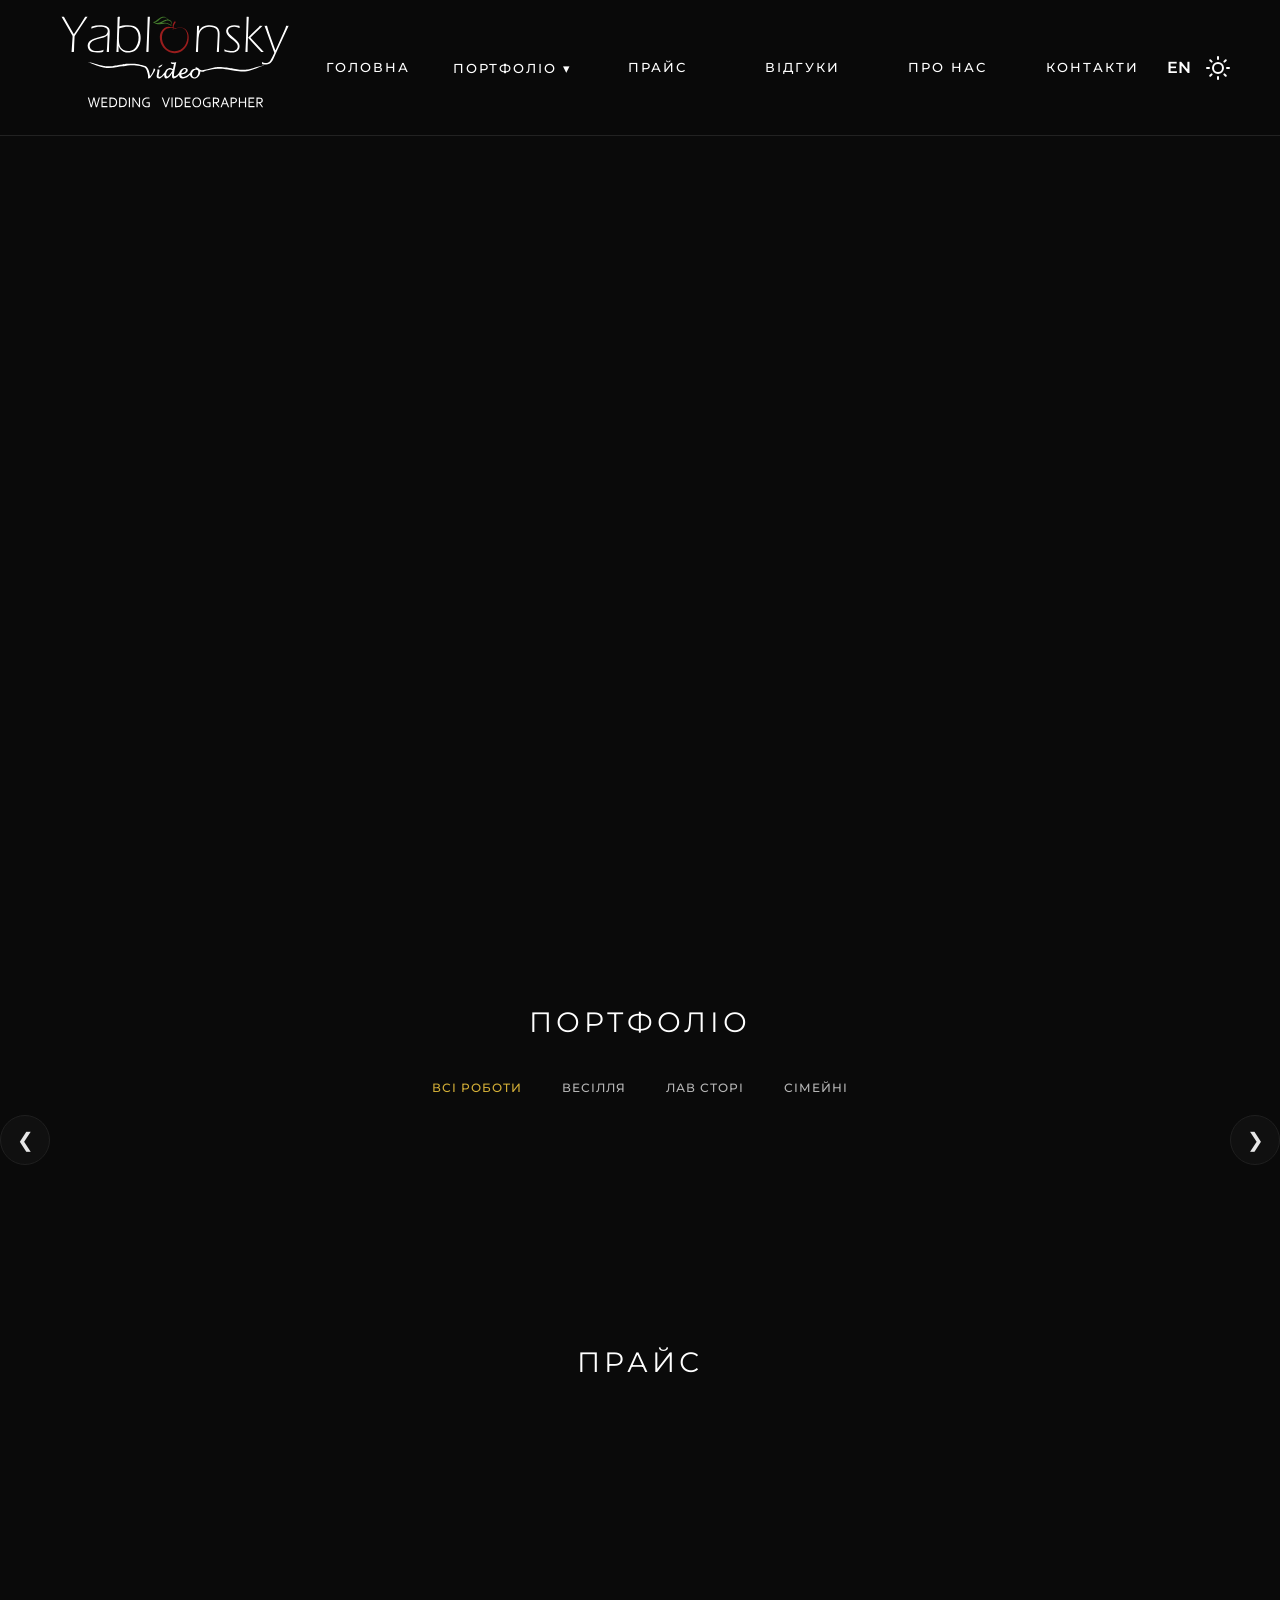
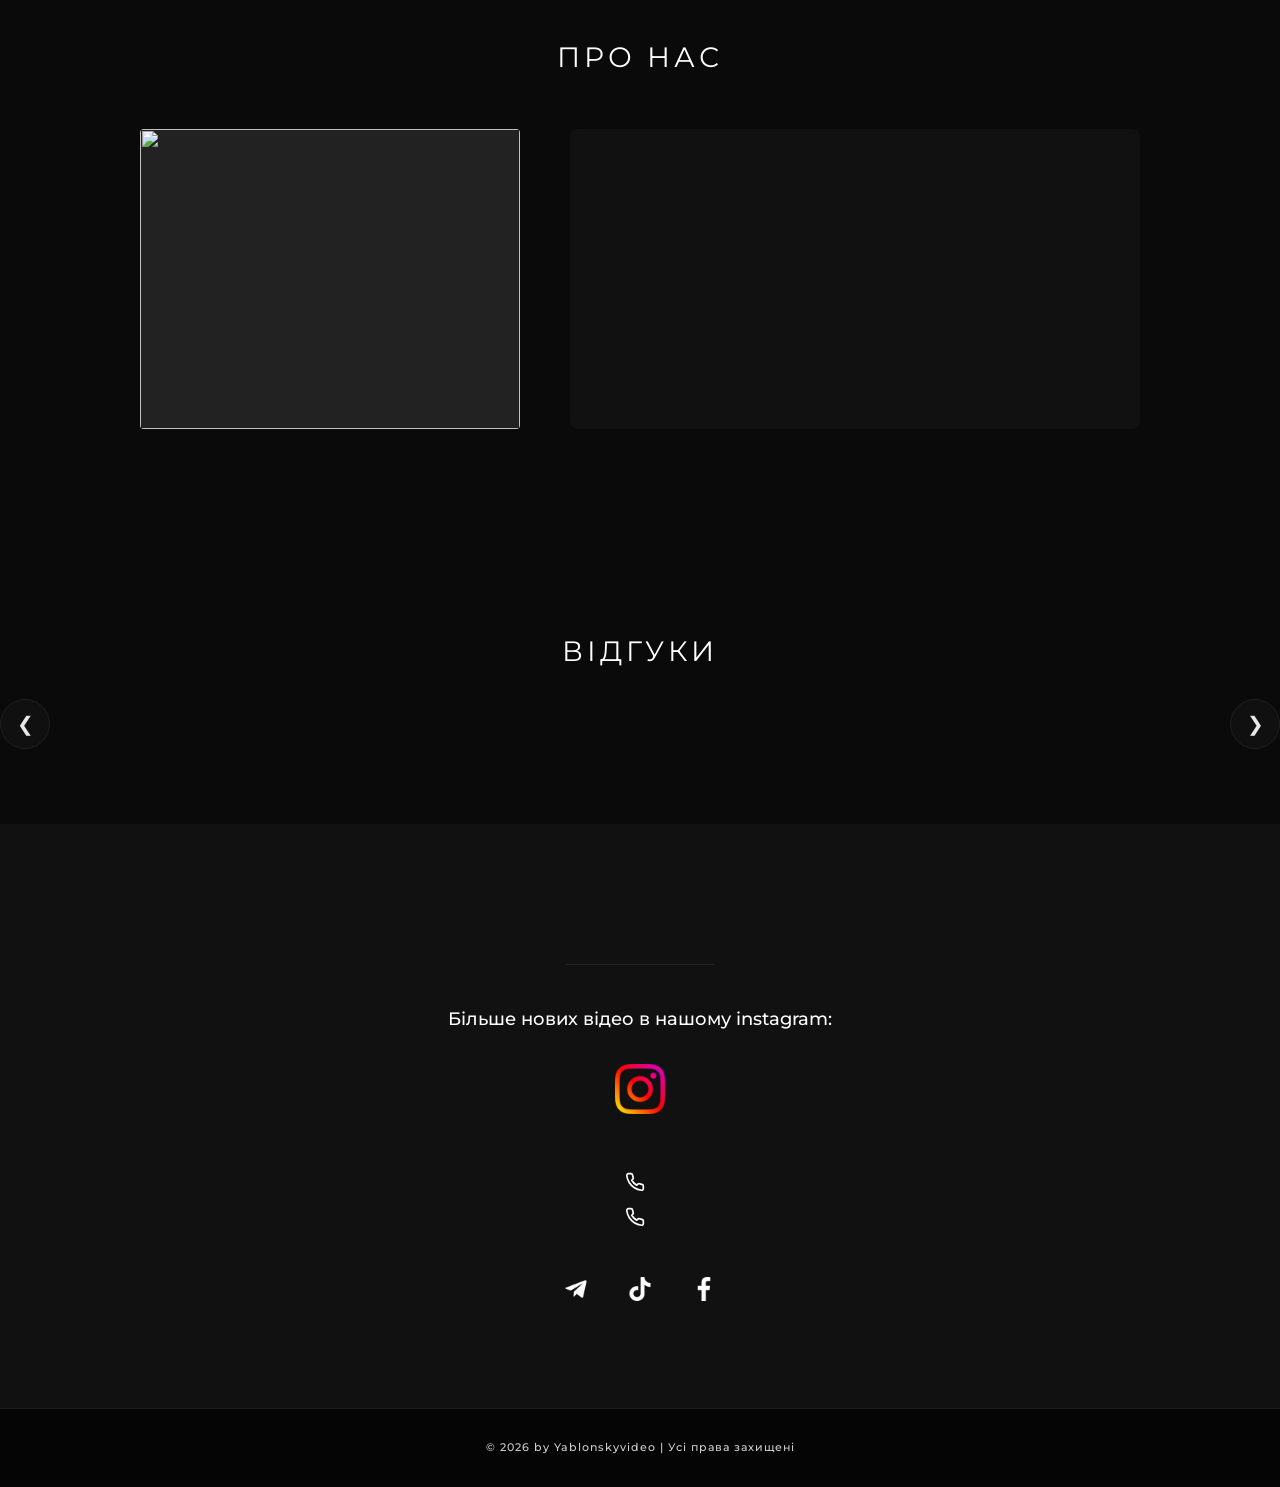
==== commit cad7ad69: "Update index.html" ====
--- a/static/index.html
+++ b/static/index.html
@@ -14,6 +14,7 @@
 <header class="header">
     <a href="#hero" class="logo-container" id="logo-wrapper">
     <img src="assets/Logo_grey-2-3.svg" alt="Yablonsky Video">
+</a>
     <nav class="nav">
         <a href="#hero" data-i18n="nav_home">ГОЛОВНА</a>
         <div class="dropdown">
